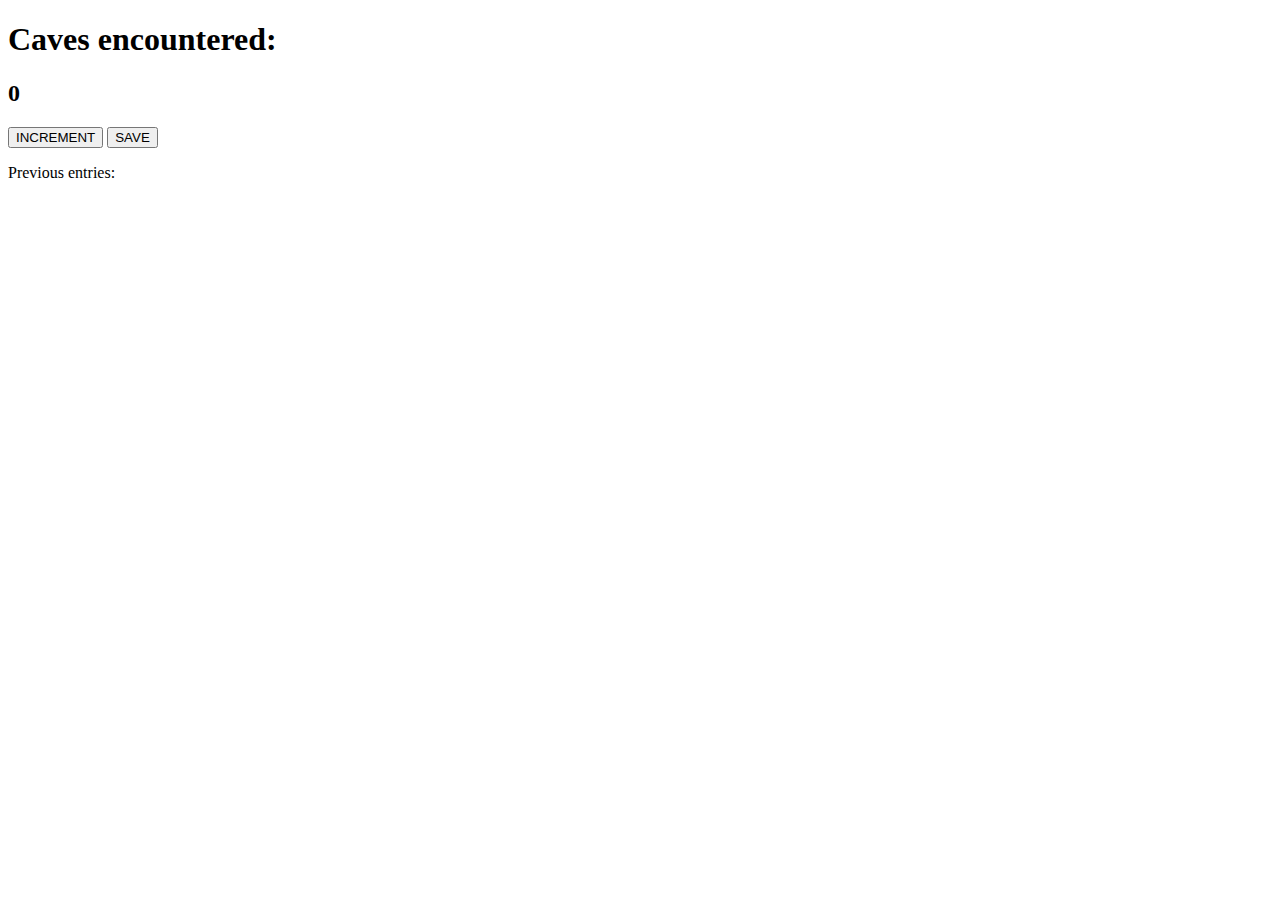
==== index.html @ b8608493 "Create index.html" ====
<!DOCTYPE html>
<html lang="en">
<head>
    <meta charset="UTF-8">
    <meta http-equiv="X-UA-Compatible" content="IE=edge">
    <meta name="viewport" content="width=device-width, initial-scale=1.0">
    <title>Cave watching</title>
    <link rel="stylesheet" href="pc.css">
</head>
<body id="body">
    <div id="container">
        <h1>Caves encountered:</h1>
        <h2 id="count-el">0</h2>
        <button id="increment-btn" onclick = "increment()">INCREMENT</button>
        <button id="save-btn" onclick="save()">SAVE</button>
        <script src="index.js"></script> 
        <p id="save-el">Previous entries: </p>
    </div>
    <script src = "button.js"></script>
</body>
</html>
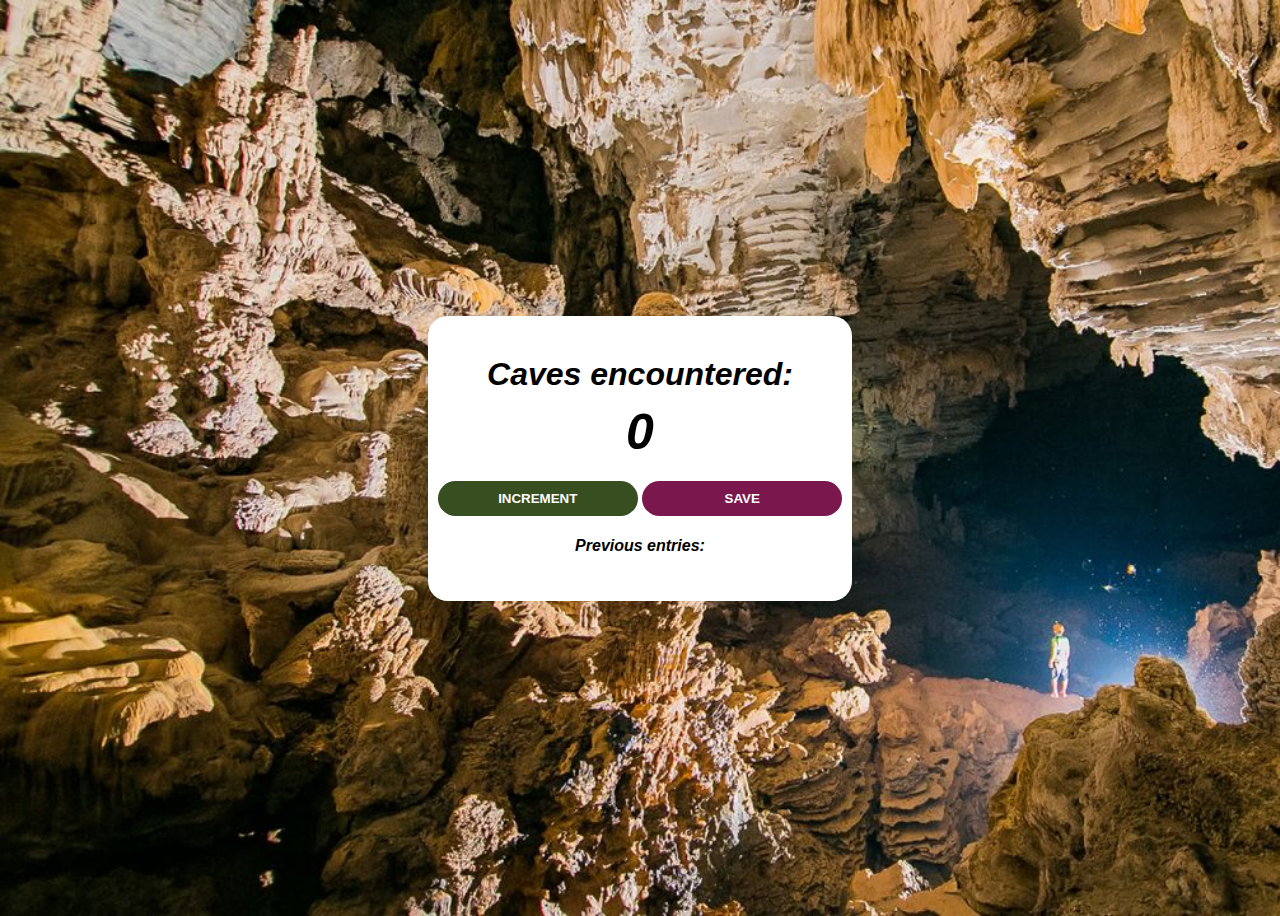
==== commit 5a35e161: "Update index.html" ====
--- a/index.html
+++ b/index.html
@@ -5,7 +5,7 @@
     <meta http-equiv="X-UA-Compatible" content="IE=edge">
     <meta name="viewport" content="width=device-width, initial-scale=1.0">
     <title>Cave watching</title>
-    <link rel="stylesheet" href="pc.css">
+    <link rel="stylesheet" href="cc.css">
 </head>
 <body id="body">
     <div id="container">
--- a/cc.css
+++ b/cc.css
@@ -0,0 +1,64 @@
+body {
+    background-image: url("caves.jpg");
+    background-size: cover;
+    font-family: arial;
+    font-style:italic;
+    font-weight: bold;
+    text-align: center;
+    display: flex;
+    flex-direction: column;
+    justify-content: center;
+    align-items: center;
+    height: 100vh;
+}
+
+#container{
+    background-color: white;
+    border-radius: 20px; 
+    padding: 30px 10px 30px 10px;
+}
+
+h1 {
+    margin-top: 10px;
+    margin-bottom: 10px;
+}
+
+h2 {
+    font-size: 50px;
+    margin-top: 0;
+    margin-bottom: 20px;
+}
+
+button {
+    border: none;
+    padding-top: 10px;
+    padding-bottom: 10px;
+    color: white;
+    font-weight: bold;
+    width: 200px;
+    margin-bottom: 5px;
+    border-radius: 5px;
+}
+
+#increment-btn {
+    background: rgb(55, 78, 33);
+    border-radius: 20px;
+}
+
+#increment-btn:hover{
+    box-shadow: 0 0 20px rgb(34, 69, 2);
+}
+
+#increment-btn:onclick{
+    background: rgb(61, 121, 5);
+}
+
+#save-btn {
+    background: rgb(122, 24, 78);
+    border-radius: 20px;
+}
+
+#save-btn:hover{
+    box-shadow: 0 0 20px rgb(91, 5, 52);
+}
+
